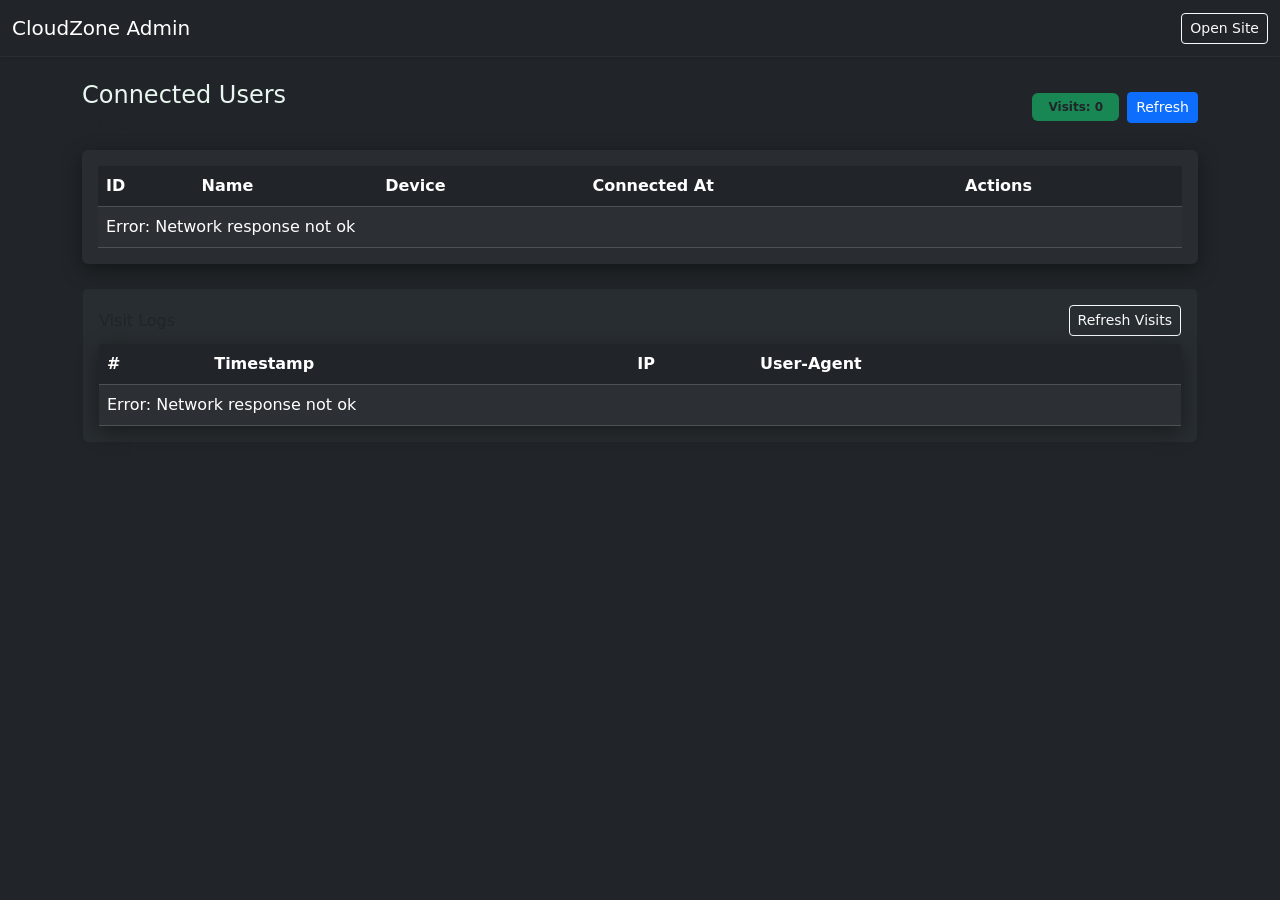
==== CloudGamingProject/admin.html @ 00a77d0c "Initial commit: flask api + admin static" ====
<!doctype html>
<html lang="vi">
  <head>
    <meta charset="utf-8">
    <meta name="viewport" content="width=device-width, initial-scale=1">
    <title>CloudZone — Admin</title>
    <link href="https://cdn.jsdelivr.net/npm/bootstrap@5.3.2/dist/css/bootstrap.min.css" rel="stylesheet">
    <link rel="stylesheet" href="admin.css">
  </head>
  <body class="bg-dark text-light">
    <nav class="navbar navbar-dark bg-dark shadow-sm">
      <div class="container-fluid">
        <a class="navbar-brand" href="#">CloudZone Admin</a>
        <div>
          <a class="btn btn-sm btn-outline-light" href="index.html">Open Site</a>
        </div>
      </div>
    </nav>

    <main class="container py-4">
      <div class="d-flex justify-content-between align-items-center mb-3">
        <div>
          <h2 class="h4 mb-0">Connected Users</h2>
          <small class="text-muted">Manage currently connected clients</small>
        </div>
        <div class="d-flex align-items-center gap-2">
          <div class="badge bg-success text-dark py-2 px-3" id="visitCount">Visits: 0</div>
          <button id="btnRefresh" class="btn btn-sm btn-primary">Refresh</button>
        </div>
      </div>

      <div class="table-responsive bg-secondary bg-opacity-10 p-3 rounded mb-3">
        <table class="table table-dark table-striped align-middle mb-0" id="usersTable">
          <thead>
            <tr>
              <th>ID</th>
              <th>Name</th>
              <th>Device</th>
              <th>Connected At</th>
              <th>Actions</th>
            </tr>
          </thead>
          <tbody>
            <!-- rows inserted by admin.js -->
          </tbody>
        </table>
      </div>

      <div class="card bg-secondary bg-opacity-10 p-3 rounded mt-4">
        <div class="d-flex justify-content-between align-items-center mb-2">
          <h3 class="h6 mb-0">Visit Logs</h3>
          <button id="btnRefreshVisits" class="btn btn-sm btn-outline-light">Refresh Visits</button>
        </div>
        <div class="table-responsive">
          <table class="table table-dark table-striped align-middle mb-0" id="visitsTable">
            <thead>
              <tr><th>#</th><th>Timestamp</th><th>IP</th><th>User-Agent</th></tr>
            </thead>
            <tbody>
              <tr><td colspan="4">No visits yet.</td></tr>
            </tbody>
          </table>
        </div>
      </div>
    </main>

    <script src="admin.js"></script>
    <script src="https://cdn.jsdelivr.net/npm/bootstrap@5.3.2/dist/js/bootstrap.bundle.min.js"></script>
  </body>
</html>
---- CloudGamingProject/admin.css ----
body { font-family: Inter, system-ui, -apple-system, 'Segoe UI', Roboto, 'Helvetica Neue', Arial; }
.table-responsive { box-shadow: 0 6px 20px rgba(0,0,0,0.4); }
nav.navbar { border-bottom: 1px solid rgba(255,255,255,0.04); }
h2.h4 { color: #e9f5ef; }
.btn-delete { min-width: 86px; }
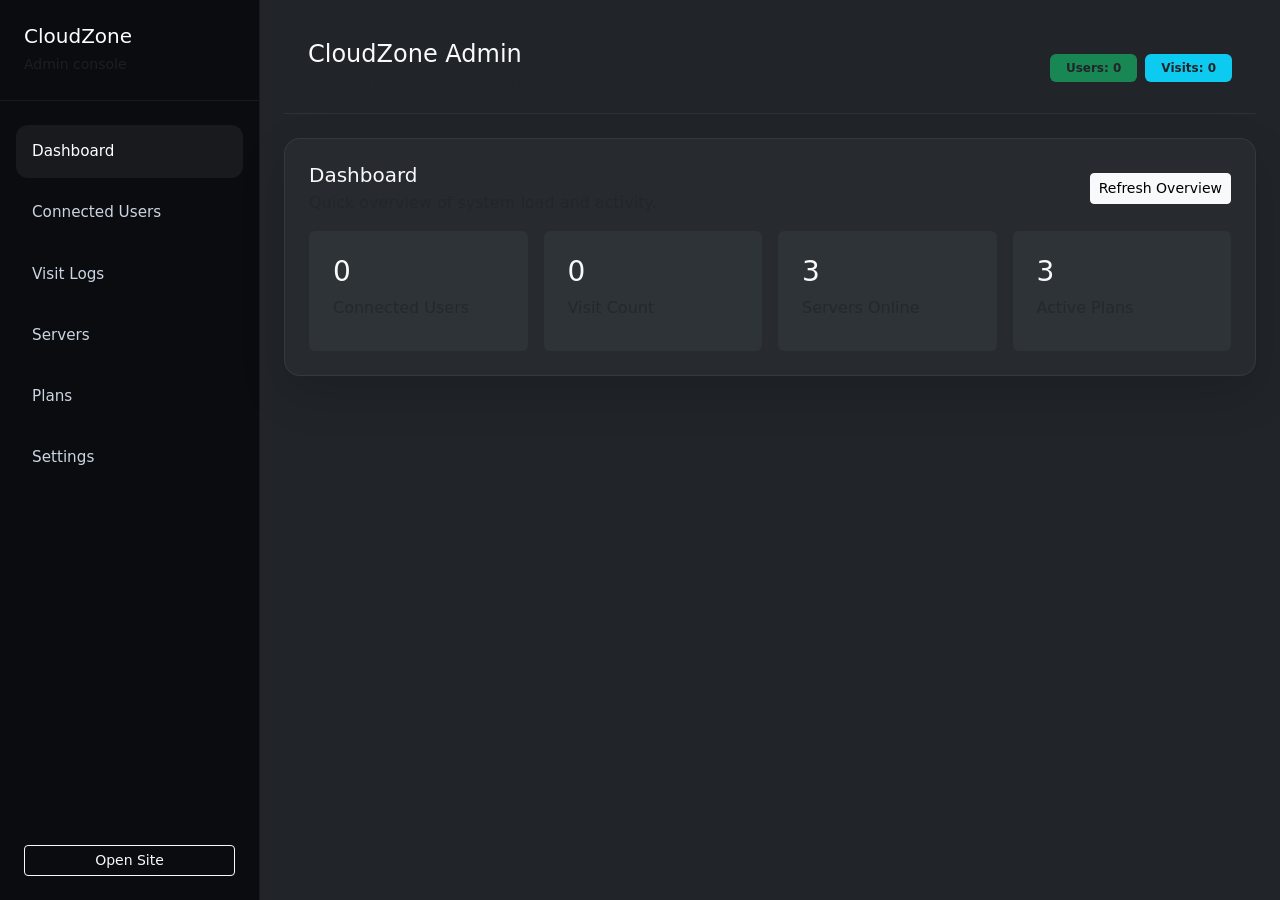
==== commit 4770942c: "Deploy admin console and server panel updates" ====
--- a/CloudGamingProject/admin.html
+++ b/CloudGamingProject/admin.html
@@ -8,61 +8,179 @@
     <link rel="stylesheet" href="admin.css">
   </head>
   <body class="bg-dark text-light">
-    <nav class="navbar navbar-dark bg-dark shadow-sm">
-      <div class="container-fluid">
-        <a class="navbar-brand" href="#">CloudZone Admin</a>
-        <div>
-          <a class="btn btn-sm btn-outline-light" href="index.html">Open Site</a>
+    <div class="admin-shell">
+      <aside class="admin-sidebar">
+        <div class="sidebar-brand px-4 py-4 mb-4">
+          <h3 class="mb-1">CloudZone</h3>
+          <small class="text-muted">Admin console</small>
         </div>
-      </div>
-    </nav>
+        <nav class="sidebar-nav px-3">
+          <button class="sidebar-item active" data-panel="panel-dashboard">Dashboard</button>
+          <button class="sidebar-item" data-panel="panel-users">Connected Users</button>
+          <button class="sidebar-item" data-panel="panel-visits">Visit Logs</button>
+          <button class="sidebar-item" data-panel="panel-servers">Servers</button>
+          <button class="sidebar-item" data-panel="panel-plans">Plans</button>
+          <button class="sidebar-item" data-panel="panel-settings">Settings</button>
+        </nav>
+        <div class="sidebar-footer px-4 py-4">
+          <a class="btn btn-sm btn-outline-light w-100" href="index.html">Open Site</a>
+        </div>
+      </aside>
 
-    <main class="container py-4">
-      <div class="d-flex justify-content-between align-items-center mb-3">
-        <div>
-          <h2 class="h4 mb-0">Connected Users</h2>
-          <small class="text-muted">Manage currently connected clients</small>
+      <section class="admin-main">
+        <header class="admin-header d-flex justify-content-between align-items-center px-4 py-3 mb-4">
+          <div>
+            <h1 class="h4 mb-1">CloudZone Admin</h1>
+            <p class="text-muted mb-0">Use the left menu to switch management sections.</p>
+          </div>
+          <div class="d-flex gap-2">
+            <div class="badge bg-success text-dark py-2 px-3" id="usersCount">Users: 0</div>
+            <div class="badge bg-info text-dark py-2 px-3" id="visitsCount">Visits: 0</div>
+          </div>
+        </header>
+
+        <div class="panel active" id="panel-dashboard">
+          <div class="panel-card mb-4">
+            <div class="d-flex justify-content-between align-items-center mb-3">
+              <div>
+                <h2 class="h5 mb-1">Dashboard</h2>
+                <p class="text-muted mb-0">Quick overview of system load and activity.</p>
+              </div>
+              <button id="btnReloadDashboard" class="btn btn-sm btn-light">Refresh Overview</button>
+            </div>
+            <div class="dashboard-grid">
+              <div class="dashboard-tile bg-secondary bg-opacity-10 rounded p-4">
+                <h3 class="mb-2" id="dashboardUsers">0</h3>
+                <p class="mb-0 text-muted">Connected Users</p>
+              </div>
+              <div class="dashboard-tile bg-secondary bg-opacity-10 rounded p-4">
+                <h3 class="mb-2" id="dashboardVisits">0</h3>
+                <p class="mb-0 text-muted">Visit Count</p>
+              </div>
+              <div class="dashboard-tile bg-secondary bg-opacity-10 rounded p-4">
+                <h3 class="mb-2" id="dashboardServers">0</h3>
+                <p class="mb-0 text-muted">Servers Online</p>
+              </div>
+              <div class="dashboard-tile bg-secondary bg-opacity-10 rounded p-4">
+                <h3 class="mb-2" id="dashboardPlans">3</h3>
+                <p class="mb-0 text-muted">Active Plans</p>
+              </div>
+            </div>
+          </div>
         </div>
-        <div class="d-flex align-items-center gap-2">
-          <div class="badge bg-success text-dark py-2 px-3" id="visitCount">Visits: 0</div>
-          <button id="btnRefresh" class="btn btn-sm btn-primary">Refresh</button>
+
+        <div class="panel hidden" id="panel-users">
+          <div class="panel-card mb-4">
+            <div class="d-flex flex-column flex-md-row justify-content-between align-items-start align-items-md-center mb-3 gap-3">
+              <div>
+                <h2 class="h5 mb-1">Connected Users</h2>
+                <p class="text-muted mb-0">Search, inspect, and remove connected users.</p>
+              </div>
+              <div class="d-flex gap-2 w-100 w-md-auto">
+                <input id="usersSearch" class="form-control form-control-dark" type="search" placeholder="Search users...">
+                <button id="btnRefreshUsers" class="btn btn-sm btn-primary">Reload</button>
+              </div>
+            </div>
+            <div class="table-responsive bg-secondary bg-opacity-10 p-3 rounded">
+              <table class="table table-dark table-striped align-middle mb-0" id="usersTable">
+                <thead>
+                  <tr>
+                    <th>ID</th>
+                    <th>Name</th>
+                    <th>Device</th>
+                    <th>Connected At</th>
+                    <th>Actions</th>
+                  </tr>
+                </thead>
+                <tbody>
+                  <!-- rows inserted by admin.js -->
+                </tbody>
+              </table>
+            </div>
+          </div>
         </div>
-      </div>
 
-      <div class="table-responsive bg-secondary bg-opacity-10 p-3 rounded mb-3">
-        <table class="table table-dark table-striped align-middle mb-0" id="usersTable">
-          <thead>
-            <tr>
-              <th>ID</th>
-              <th>Name</th>
-              <th>Device</th>
-              <th>Connected At</th>
-              <th>Actions</th>
-            </tr>
-          </thead>
-          <tbody>
-            <!-- rows inserted by admin.js -->
-          </tbody>
-        </table>
-      </div>
+        <div class="panel hidden" id="panel-visits">
+          <div class="panel-card mb-4">
+            <div class="d-flex flex-column flex-md-row justify-content-between align-items-start align-items-md-center mb-3 gap-3">
+              <div>
+                <h2 class="h5 mb-1">Visit Logs</h2>
+                <p class="text-muted mb-0">Track visitor requests and user agents.</p>
+              </div>
+              <div class="d-flex gap-2 w-100 w-md-auto">
+                <input id="visitsSearch" class="form-control form-control-dark" type="search" placeholder="Filter visits...">
+                <button id="btnRefreshVisits" class="btn btn-sm btn-outline-light">Reload</button>
+              </div>
+            </div>
+            <div class="table-responsive bg-secondary bg-opacity-10 p-3 rounded">
+              <table class="table table-dark table-striped align-middle mb-0" id="visitsTable">
+                <thead>
+                  <tr><th>#</th><th>Timestamp</th><th>IP</th><th>User-Agent</th></tr>
+                </thead>
+                <tbody>
+                  <tr><td colspan="4">No visits yet.</td></tr>
+                </tbody>
+              </table>
+            </div>
+          </div>
+        </div>
 
-      <div class="card bg-secondary bg-opacity-10 p-3 rounded mt-4">
-        <div class="d-flex justify-content-between align-items-center mb-2">
-          <h3 class="h6 mb-0">Visit Logs</h3>
-          <button id="btnRefreshVisits" class="btn btn-sm btn-outline-light">Refresh Visits</button>
+        <div class="panel hidden" id="panel-servers">
+          <div class="panel-card mb-4">
+            <div class="d-flex justify-content-between align-items-center mb-3">
+              <div>
+                <h2 class="h5 mb-1">Servers</h2>
+                <p class="text-muted mb-0">Monitor server status and perform quick actions.</p>
+              </div>
+              <button id="btnRefreshServers" class="btn btn-sm btn-success">Refresh Status</button>
+            </div>
+            <div id="serversGrid" class="dashboard-grid"></div>
+          </div>
         </div>
-        <div class="table-responsive">
-          <table class="table table-dark table-striped align-middle mb-0" id="visitsTable">
-            <thead>
-              <tr><th>#</th><th>Timestamp</th><th>IP</th><th>User-Agent</th></tr>
-            </thead>
-            <tbody>
-              <tr><td colspan="4">No visits yet.</td></tr>
-            </tbody>
-          </table>
+
+        <div class="panel hidden" id="panel-plans">
+          <div class="panel-card mb-4">
+            <div class="d-flex justify-content-between align-items-center mb-3">
+              <div>
+                <h2 class="h5 mb-1">Plans & Subscriptions</h2>
+                <p class="text-muted mb-0">Manage membership plans, pricing and status.</p>
+              </div>
+              <button id="btnRefreshPlans" class="btn btn-sm btn-outline-light">Reload Plans</button>
+            </div>
+            <div id="plansGrid" class="dashboard-grid"></div>
+          </div>
         </div>
-      </div>
-    </main>
+
+        <div class="panel hidden" id="panel-settings">
+          <div class="panel-card mb-4">
+            <div class="d-flex justify-content-between align-items-center mb-3">
+              <div>
+                <h2 class="h5 mb-1">Settings</h2>
+                <p class="text-muted mb-0">Admin tools and display preferences.</p>
+              </div>
+            </div>
+            <div class="bg-secondary bg-opacity-10 rounded p-4">
+              <div class="mb-3">
+                <h3 class="h6">Admin preferences</h3>
+                <div class="form-check form-switch mb-2">
+                  <input class="form-check-input" type="checkbox" id="toggleAutoRefresh" checked>
+                  <label class="form-check-label" for="toggleAutoRefresh">Auto refresh dashboard</label>
+                </div>
+                <div class="form-check form-switch">
+                  <input class="form-check-input" type="checkbox" id="toggleDarkMode" checked>
+                  <label class="form-check-label" for="toggleDarkMode">Dark theme</label>
+                </div>
+              </div>
+              <div>
+                <h3 class="h6">Actions</h3>
+                <button id="btnClearCache" class="btn btn-sm btn-outline-light me-2">Clear Cache</button>
+                <button id="btnExportLogs" class="btn btn-sm btn-outline-light">Export Logs</button>
+              </div>
+            </div>
+          </div>
+        </div>
+      </section>
+    </div>
 
     <script src="admin.js"></script>
     <script src="https://cdn.jsdelivr.net/npm/bootstrap@5.3.2/dist/js/bootstrap.bundle.min.js"></script>
--- a/CloudGamingProject/admin.css
+++ b/CloudGamingProject/admin.css
@@ -1,5 +1,36 @@
 body { font-family: Inter, system-ui, -apple-system, 'Segoe UI', Roboto, 'Helvetica Neue', Arial; }
+.admin-shell { display: flex; min-height: 100vh; }
+.admin-sidebar { width: 260px; background: rgba(10,12,16,0.98); border-right: 1px solid rgba(255,255,255,0.06); display: flex; flex-direction: column; }
+.sidebar-brand { border-bottom: 1px solid rgba(255,255,255,0.06); }
+.sidebar-brand h3 { margin-bottom: 4px; font-size: 1.25rem; color: #fff; }
+.sidebar-brand small { color: #8b96a8; }
+.sidebar-nav { display: flex; flex-direction: column; gap: 0.5rem; }
+.sidebar-item { border: none; background: transparent; color: #cbd5e1; text-align: left; padding: 0.95rem 1rem; border-radius: 0.75rem; transition: background 0.2s ease, color 0.2s ease; font-size: 0.95rem; }
+.sidebar-item:hover, .sidebar-item.active { background: rgba(255,255,255,0.06); color: #fff; }
+.sidebar-footer { margin-top: auto; }
+.admin-main { flex: 1; padding: 1.5rem; }
+.admin-header { border-bottom: 1px solid rgba(255,255,255,0.06); }
+.admin-header h1 { color: #f8fafc; }
+.panel { display: none; }
+.panel.active { display: block; }
+.panel-card { background: rgba(255,255,255,0.03); border: 1px solid rgba(255,255,255,0.06); box-shadow: 0 18px 45px rgba(0,0,0,0.15); border-radius: 1rem; padding: 1.5rem; }
+.dashboard-grid { display: grid; grid-template-columns: repeat(4, minmax(0, 1fr)); gap: 1rem; }
+.dashboard-tile { min-height: 120px; }
+.server-card,
+.plan-card { min-height: 140px; border-radius: 1rem; background: rgba(15,23,42,0.88); border: 1px solid rgba(255,255,255,0.08); padding: 1.25rem; }
 .table-responsive { box-shadow: 0 6px 20px rgba(0,0,0,0.4); }
-nav.navbar { border-bottom: 1px solid rgba(255,255,255,0.04); }
-h2.h4 { color: #e9f5ef; }
-.btn-delete { min-width: 86px; }
+.form-control-dark { background: rgba(255,255,255,0.06); border-color: rgba(255,255,255,0.1); color: #e2e8f0; }
+.form-control-dark:focus { box-shadow: none; border-color: rgba(56,189,248,0.6); background: rgba(255,255,255,0.08); }
+.table-dark th,
+.table-dark td { border-color: rgba(255,255,255,0.08); }
+.list-group-dark .list-group-item { background-color: rgba(255,255,255,0.04); border-color: rgba(255,255,255,0.06); color: #e2e8f0; }
+.hidden { display: none !important; }
+@media (max-width: 992px) {
+  .admin-shell { flex-direction: column; }
+  .admin-sidebar { width: 100%; flex-direction: row; align-items: stretch; padding: 0.75rem 0; overflow-x: auto; }
+  .sidebar-brand { display: none; }
+  .sidebar-nav { flex-direction: row; gap: 0.5rem; padding: 0 0.75rem; }
+  .sidebar-item { flex: 1; white-space: nowrap; }
+  .admin-main { padding: 1rem; }
+  .dashboard-grid { grid-template-columns: 1fr; }
+}
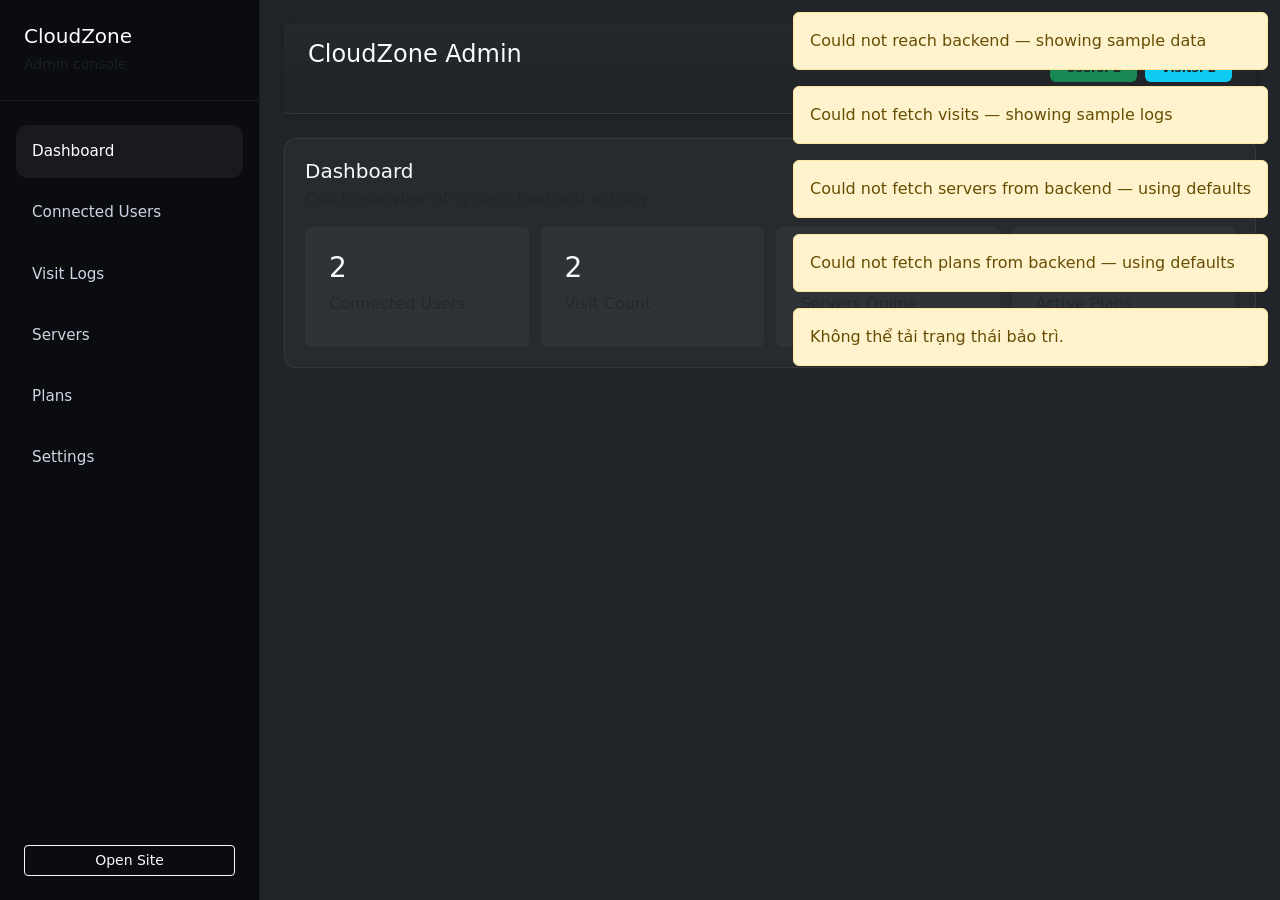
==== commit c16785e1: "Update UI desktop/tablet" ====
--- a/CloudGamingProject/admin.html
+++ b/CloudGamingProject/admin.html
@@ -176,6 +176,14 @@
                 <button id="btnClearCache" class="btn btn-sm btn-outline-light me-2">Clear Cache</button>
                 <button id="btnExportLogs" class="btn btn-sm btn-outline-light">Export Logs</button>
               </div>
+              <div class="mt-4">
+                <h3 class="h6">App Maintenance</h3>
+                <div class="d-flex flex-wrap align-items-center gap-3">
+                  <span id="maintenanceStatusBadge" class="badge bg-success text-dark py-2 px-3">Maintenance OFF</span>
+                  <button id="btnToggleMaintenance" class="btn btn-sm btn-outline-light">Enable Maintenance Mode</button>
+                </div>
+                <p class="text-muted small mt-2">Bật chế độ bảo trì để tạm dừng truy cập người dùng vào ứng dụng chính.</p>
+              </div>
             </div>
           </div>
         </div>
--- a/CloudGamingProject/admin.css
+++ b/CloudGamingProject/admin.css
@@ -1,4 +1,5 @@
-body { font-family: Inter, system-ui, -apple-system, 'Segoe UI', Roboto, 'Helvetica Neue', Arial; }
+.admin-root, html, body { height: 100%; }
+body { margin: 0; font-family: Inter, system-ui, -apple-system, 'Segoe UI', Roboto, 'Helvetica Neue', Arial; }
 .admin-shell { display: flex; min-height: 100vh; }
 .admin-sidebar { width: 260px; background: rgba(10,12,16,0.98); border-right: 1px solid rgba(255,255,255,0.06); display: flex; flex-direction: column; }
 .sidebar-brand { border-bottom: 1px solid rgba(255,255,255,0.06); }
@@ -9,21 +10,28 @@
 .sidebar-item:hover, .sidebar-item.active { background: rgba(255,255,255,0.06); color: #fff; }
 .sidebar-footer { margin-top: auto; }
 .admin-main { flex: 1; padding: 1.5rem; }
-.admin-header { border-bottom: 1px solid rgba(255,255,255,0.06); }
+.admin-header {
+  border-bottom: 1px solid rgba(255,255,255,0.06);
+  background: linear-gradient(180deg, rgba(255,255,255,0.02), transparent 60%);
+  padding-top: 0.75rem;
+  padding-bottom: 0.75rem;
+  box-shadow: 0 2px 8px rgba(0,0,0,0.25);
+}
 .admin-header h1 { color: #f8fafc; }
 .panel { display: none; }
 .panel.active { display: block; }
-.panel-card { background: rgba(255,255,255,0.03); border: 1px solid rgba(255,255,255,0.06); box-shadow: 0 18px 45px rgba(0,0,0,0.15); border-radius: 1rem; padding: 1.5rem; }
-.dashboard-grid { display: grid; grid-template-columns: repeat(4, minmax(0, 1fr)); gap: 1rem; }
+.panel-card { background: rgba(255,255,255,0.03); border: 1px solid rgba(255,255,255,0.06); box-shadow: none; border-radius: 0.75rem; padding: 1.25rem; }
+.dashboard-grid { display: grid; grid-template-columns: repeat(auto-fit, minmax(200px, 1fr)); gap: 0.75rem; }
 .dashboard-tile { min-height: 120px; }
 .server-card,
-.plan-card { min-height: 140px; border-radius: 1rem; background: rgba(15,23,42,0.88); border: 1px solid rgba(255,255,255,0.08); padding: 1.25rem; }
-.table-responsive { box-shadow: 0 6px 20px rgba(0,0,0,0.4); }
+.plan-card { min-height: 120px; border-radius: 0.75rem; background: rgba(15,23,42,0.88); border: 1px solid rgba(255,255,255,0.06); padding: 1rem; display: flex; flex-direction: column; justify-content: space-between; }
+.server-card button,
+.plan-card button { width: fit-content; }
+.table-responsive { box-shadow: none; }
 .form-control-dark { background: rgba(255,255,255,0.06); border-color: rgba(255,255,255,0.1); color: #e2e8f0; }
 .form-control-dark:focus { box-shadow: none; border-color: rgba(56,189,248,0.6); background: rgba(255,255,255,0.08); }
 .table-dark th,
 .table-dark td { border-color: rgba(255,255,255,0.08); }
-.list-group-dark .list-group-item { background-color: rgba(255,255,255,0.04); border-color: rgba(255,255,255,0.06); color: #e2e8f0; }
 .hidden { display: none !important; }
 @media (max-width: 992px) {
   .admin-shell { flex-direction: column; }
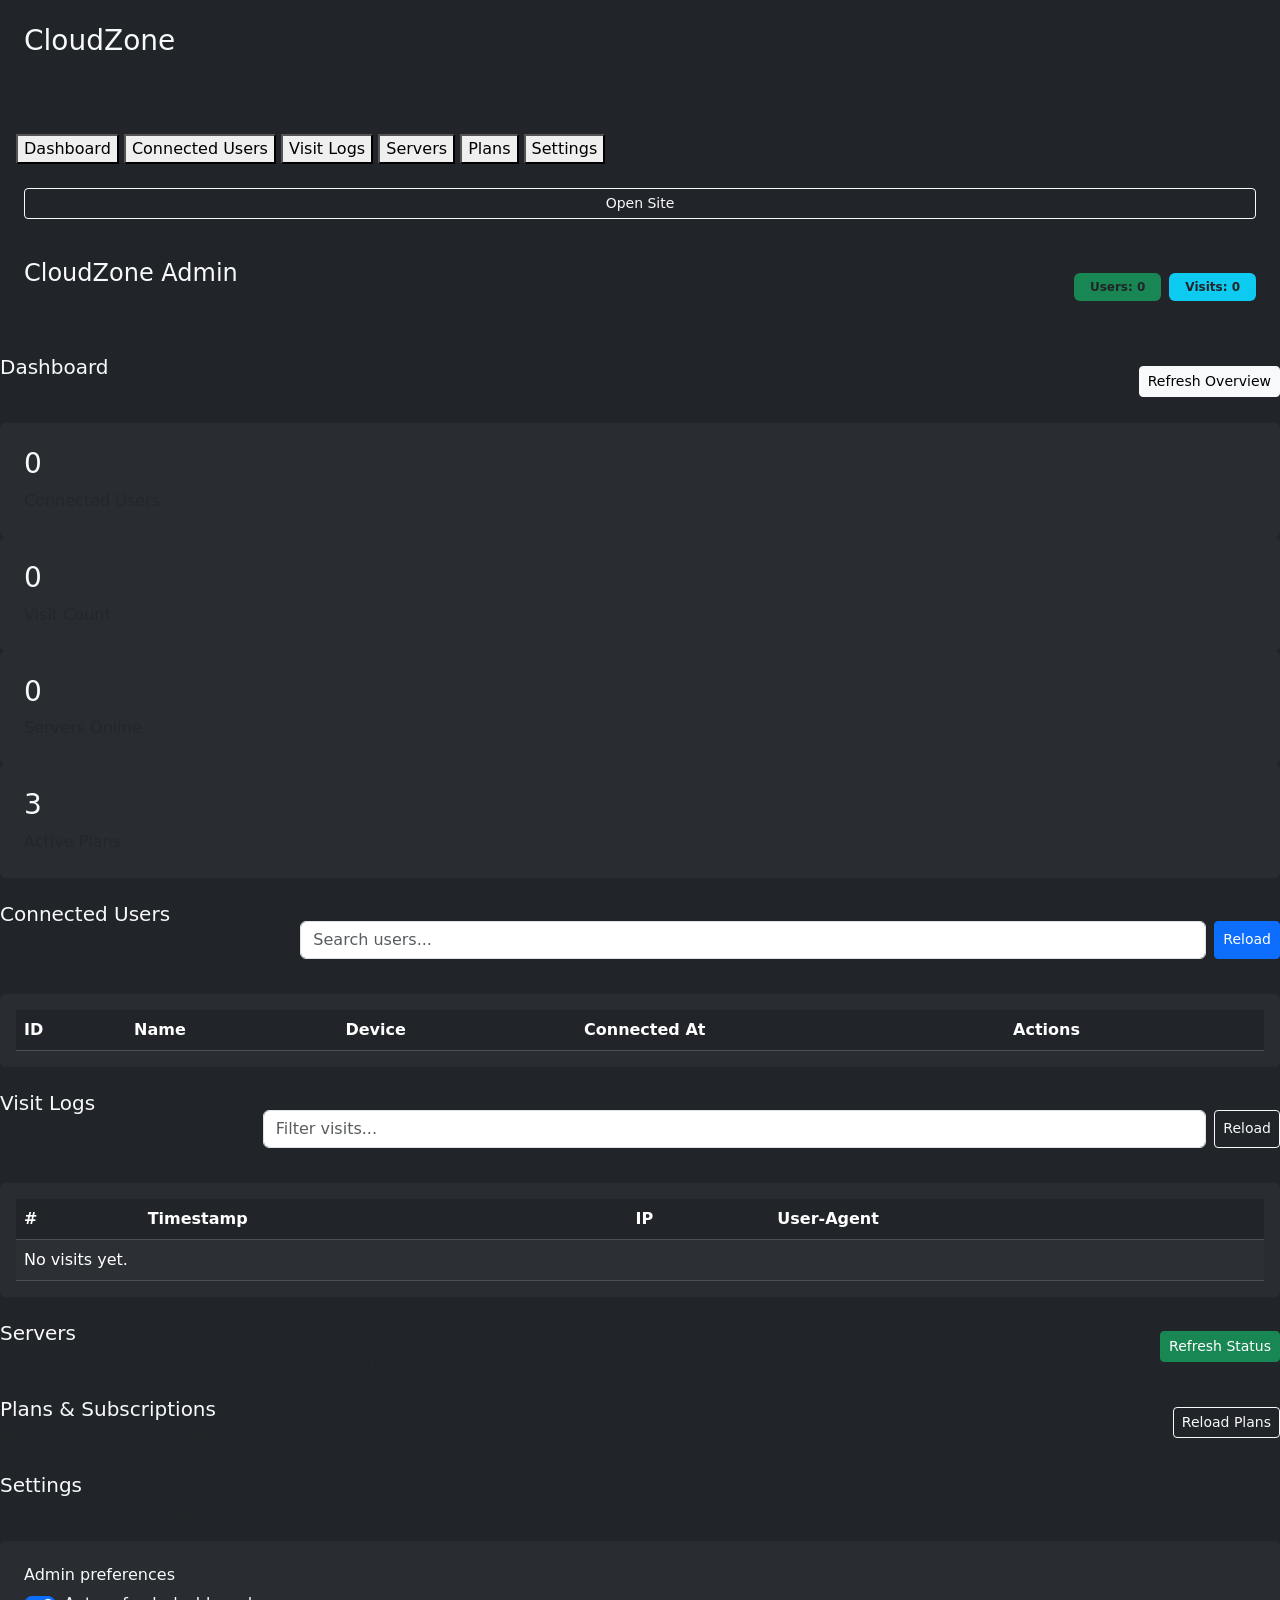
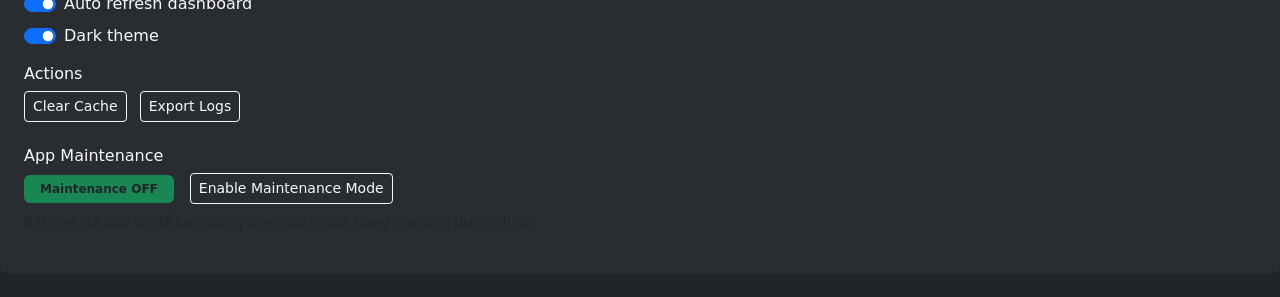
==== commit 25b71f56: "Deploy update" ====
--- a/CloudGamingProject/admin.html
+++ b/CloudGamingProject/admin.html
@@ -5,7 +5,7 @@
     <meta name="viewport" content="width=device-width, initial-scale=1">
     <title>CloudZone — Admin</title>
     <link href="https://cdn.jsdelivr.net/npm/bootstrap@5.3.2/dist/css/bootstrap.min.css" rel="stylesheet">
-    <link rel="stylesheet" href="admin.css">
+    <link rel="stylesheet" href="/static/admin.css">
   </head>
   <body class="bg-dark text-light">
     <div class="admin-shell">
@@ -23,7 +23,7 @@
           <button class="sidebar-item" data-panel="panel-settings">Settings</button>
         </nav>
         <div class="sidebar-footer px-4 py-4">
-          <a class="btn btn-sm btn-outline-light w-100" href="index.html">Open Site</a>
+          <a class="btn btn-sm btn-outline-light w-100" href="/">Open Site</a>
         </div>
       </aside>
 
@@ -190,7 +190,7 @@
       </section>
     </div>
 
-    <script src="admin.js"></script>
+    <script src="/static/admin.js"></script>
     <script src="https://cdn.jsdelivr.net/npm/bootstrap@5.3.2/dist/js/bootstrap.bundle.min.js"></script>
   </body>
 </html>
